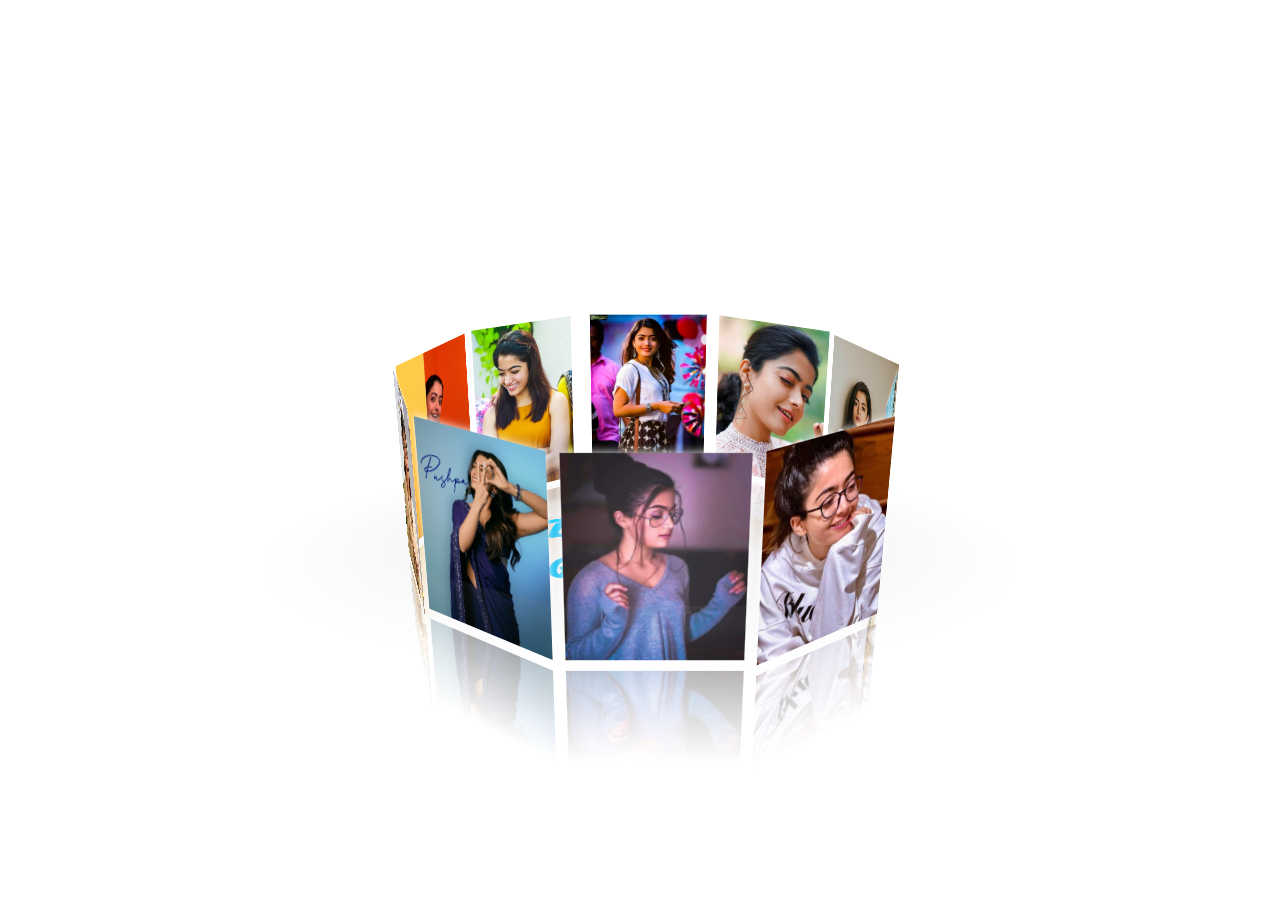
==== love/index.html @ 21aa0201 "first commit" ====
<!DOCTYPE html>
<html lang="vi">
<head>
    <meta charset="UTF-8">
    <meta http-equiv="X-UA-Compatible" content="IE=edge">
    <meta name="viewport" content="width=device-width, initial-scale=1.0">
    <title>Uyên Nhi</title>
    <link rel="shortcut icon" href="./icon.png" type="image/x-icon">
    <link rel="stylesheet" href="main.css">
    <link rel="preconnect" href="https://fonts.googleapis.com">
    <link rel="preconnect" href="https://fonts.gstatic.com" crossorigin>
    <link href="https://fonts.googleapis.com/css2?family=Dancing+Script&display=swap" rel="stylesheet">
</head>
<body>
    <div id="drag-container">
        <div id="spin-container">
            <img src="./images/r1.png" alt="">
            <img src="./images/r2.png" alt="">
            <img src="./images/r3.png" alt="">
            <img src="./images/r4.png" alt="">
            <img src="./images/r5.jpg" alt="">
            <img src="./images/r6.png" alt="">
            <img src="./images/r7.png" alt="">
            <img src="./images/r8.png" alt="">
            <img src="./images/r9.png" alt="">
            <img src="./images/r10.png" alt="">
            <p>Happy Birthday Rashmii</p>
        </div>
        <div id="ground"></div>
    </div>
    
    <div id="music-container"></div>
    <!-- <div id="canva">
        <canvas id="canvas"></canvas>
    </div> -->

    <!-- Audio tự động phát -->
    <audio id="myAudio" autoplay playsinline>
        <source src="music/setlove.mp3" type="audio/mpeg">
        <source src="music/setlove.ogg" type="audio/ogg">
    </audio>

    <script src="main.js"></script>

    <script>
        window.onload = function() {
            var audio = document.getElementById("myAudio");
            audio.muted = false;
            audio.play().catch(function(e) {
                console.log('Audio playback failed:', e);
            });

            // Hiệu ứng pháo hoa và trái tim
            const canvas = document.getElementById("canvas");
            const ctx = canvas.getContext("2d");
            canvas.width = window.innerWidth;
            canvas.height = window.innerHeight;

            function random(min, max) {
                return Math.random() * (max - min) + min;
            }

            function Firework(x, y) {
                this.x = x;
                this.y = y;
                this.radius = random(2, 4);
                this.color = `hsl(${random(0, 360)}, 100%, 50%)`;
                this.vx = random(-3, 3);
                this.vy = random(-3, 3);
                this.life = 100;
            }

            Firework.prototype.draw = function () {
                ctx.beginPath();
                ctx.arc(this.x, this.y, this.radius, 0, Math.PI * 2);
                ctx.fillStyle = this.color;
                ctx.fill();
            };

            Firework.prototype.update = function () {
                this.x += this.vx;
                this.y += this.vy;
                this.life--;
            };

            function Heart(x, y) {
                this.x = x;
                this.y = y;
                this.size = random(20, 40);
                this.color = 'red';
                this.vy = random(-2, -1);
                this.opacity = 1;
            }

            Heart.prototype.draw = function () {
                ctx.beginPath();
                ctx.moveTo(this.x, this.y);
                ctx.bezierCurveTo(this.x - this.size / 2, this.y - this.size / 2, this.x - this.size, this.y + this.size / 3, this.x, this.y + this.size);
                ctx.bezierCurveTo(this.x + this.size, this.y + this.size / 3, this.x + this.size / 2, this.y - this.size / 2, this.x, this.y);
                ctx.fillStyle = this.color;
                ctx.globalAlpha = this.opacity;
                ctx.fill();
                ctx.globalAlpha = 1;
            };

            Heart.prototype.update = function () {
                this.y += this.vy;
                this.opacity -= 0.01;
            };

            let fireworks = [];
            let hearts = [];

            function animate() {
                ctx.clearRect(0, 0, canvas.width, canvas.height);
                if (Math.random() < 0.1) {
                    fireworks.push(new Firework(random(0, canvas.width), random(0, canvas.height)));
                }
                if (Math.random() < 0.05) {
                    hearts.push(new Heart(random(0, canvas.width), canvas.height));
                }

                fireworks.forEach((firework, index) => {
                    firework.draw();
                    firework.update();
                    if (firework.life <= 0) {
                        fireworks.splice(index, 1);
                    }
                });

                hearts.forEach((heart, index) => {
                    heart.draw();
                    heart.update();
                    if (heart.opacity <= 0) {
                        hearts.splice(index, 1);
                    }
                });

                requestAnimationFrame(animate);
            }
            animate();
        };
    </script>
</body>
</html>
---- love/main.css ----
@import url('https://fonts.googleapis.com/css2?family=Amita:wght@400;700&family=Archivo:ital,wght@0,100..900;1,100..900&family=Bilbo+Swash+Caps&family=Inter:opsz,wght@14..32,500&family=Noto+Serif:ital,wght@0,100..900;1,100..900&family=Pacifico&family=Poppins:ital,wght@0,100;0,200;0,300;0,400;0,500;0,600;0,700;0,800;0,900;1,100;1,200;1,300;1,400;1,500;1,600;1,700;1,800;1,900&family=Tiro+Devanagari+Marathi:ital@0;1&display=swap');

* {
    margin: 0;
    padding: 0;
  }
  
  html,
  body {
    height: 100%;
    /* for touch screen */
    touch-action: none; 
  }
  
  body {
    overflow: hidden;
    display: -webkit-box;
    display: -ms-flexbox;
    display: flex;
    font-family: "Pacifico", sans-serif;
    background: #ffffff;
    -webkit-perspective: 1000px;
            perspective: 1000px;
    -webkit-transform-style: preserve-3d;
            transform-style: preserve-3d;
  }
  
  #drag-container, #spin-container {
    position: relative;
    display: -webkit-box;
    display: -ms-flexbox;
    display: flex;
    margin: auto;
    -webkit-transform-style: preserve-3d;
            transform-style: preserve-3d;
    -webkit-transform: rotateX(-10deg);
            transform: rotateX(-10deg);
            z-index: 100;
  }
  
  #drag-container img, #drag-container video {
    -webkit-transform-style: preserve-3d;
            transform-style: preserve-3d;
    position: absolute;
    left: 0;
    top: 0;
    max-width: 120%;
    max-height: 120%; 
    line-height: 200px;
    font-size: 50px;
    text-align: center;
    -webkit-box-shadow: 0 0 8px #fff;
            box-shadow: 0 0 8px #fff;
    -webkit-box-reflect: below 10px linear-gradient(transparent, transparent, #0005);
  }
  
  #drag-container img:hover, #drag-container video:hover {
    -webkit-box-shadow: 0 0 15px #fffd;
            box-shadow: 0 0 15px #fffd;
    -webkit-box-reflect: below 10px linear-gradient(transparent, transparent, #0007);
  }
  
  #drag-container p {
    
    position: absolute;
    top: 100%;
    left: 50%;
    -webkit-transform: translate(-50%,-50%) rotateX(90deg);
            transform: translate(-50%,-50%) rotateX(90deg);
    color: rgb(0, 195, 255);
    animation: fadein ease 15s;
  }

  @keyframes fadein {
      from {
          opacity:0;
          
      }
      to {
          opacity: 1;
          
      }
  }
  
  #ground {
    width: 900px;
    height: 900px;
    position: absolute;
    top: 100%;
    left: 50%;
    -webkit-transform: translate(-50%,-50%) rotateX(90deg);
            transform: translate(-50%,-50%) rotateX(90deg);
    background: -webkit-radial-gradient(center center, farthest-side , #9993, transparent);
  }
  
  #music-container {
    position: absolute;
    top: 0;
    left: 0;
    display: none;
  }
  
  @-webkit-keyframes spin {
    from{
      -webkit-transform: rotateY(0deg);
              transform: rotateY(0deg);
    } to{
      -webkit-transform: rotateY(360deg);
              transform: rotateY(360deg);
    }
  }
  
  @keyframes spin {
    from{
      -webkit-transform: rotateY(0deg);
              transform: rotateY(0deg);
    } to{
      -webkit-transform: rotateY(360deg);
              transform: rotateY(360deg);
    }
  }
  @-webkit-keyframes spinRevert {
    from{
      -webkit-transform: rotateY(360deg);
              transform: rotateY(360deg);
    } to{
      -webkit-transform: rotateY(0deg);
              transform: rotateY(0deg);
    }
  }
  @keyframes spinRevert {
    from{
      -webkit-transform: rotateY(360deg);
              transform: rotateY(360deg);
    } to{
      -webkit-transform: rotateY(0deg);
              transform: rotateY(0deg);
    }
  }

  #canvas {
    background-color:transparent;   
    color: transparent; 
    margin: 0;
    overflow: hidden;
    background-repeat: no-repeat;
    width: 100vw;
  }


#canva {
    position: absolute;
    top: 0px;
    right: 0px;
    overflow: hidden;
}

p {
    font-weight: 600;
    font-size: 4vw;
    text-align: center;
    
}

@media screen and (max-width: 658px)    {
  p {
    font-weight: 600;
    font-size: 12vw;
    text-align: center;
}
}
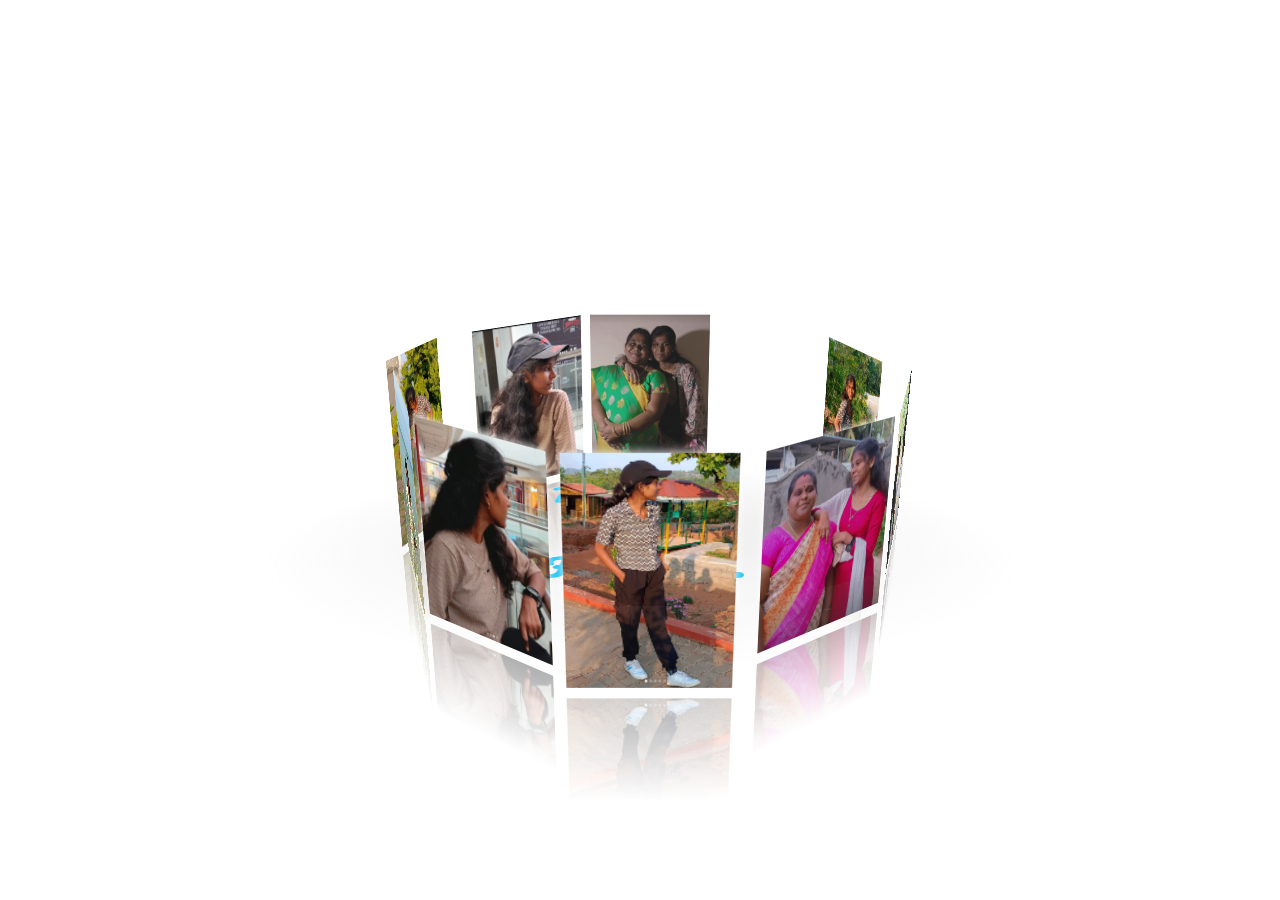
==== commit 7cc58adf: "Updated images and HTML files" ====
--- a/love/index.html
+++ b/love/index.html
@@ -4,7 +4,7 @@
     <meta charset="UTF-8">
     <meta http-equiv="X-UA-Compatible" content="IE=edge">
     <meta name="viewport" content="width=device-width, initial-scale=1.0">
-    <title>Uyên Nhi</title>
+    <title>Surprise</title>
     <link rel="shortcut icon" href="./icon.png" type="image/x-icon">
     <link rel="stylesheet" href="main.css">
     <link rel="preconnect" href="https://fonts.googleapis.com">
@@ -24,7 +24,7 @@
             <img src="./images/r8.png" alt="">
             <img src="./images/r9.png" alt="">
             <img src="./images/r10.png" alt="">
-            <p>Happy Birthday Rashmii</p>
+            <p>Happy Birthday Bera Flaslin...💖</p>
         </div>
         <div id="ground"></div>
     </div>
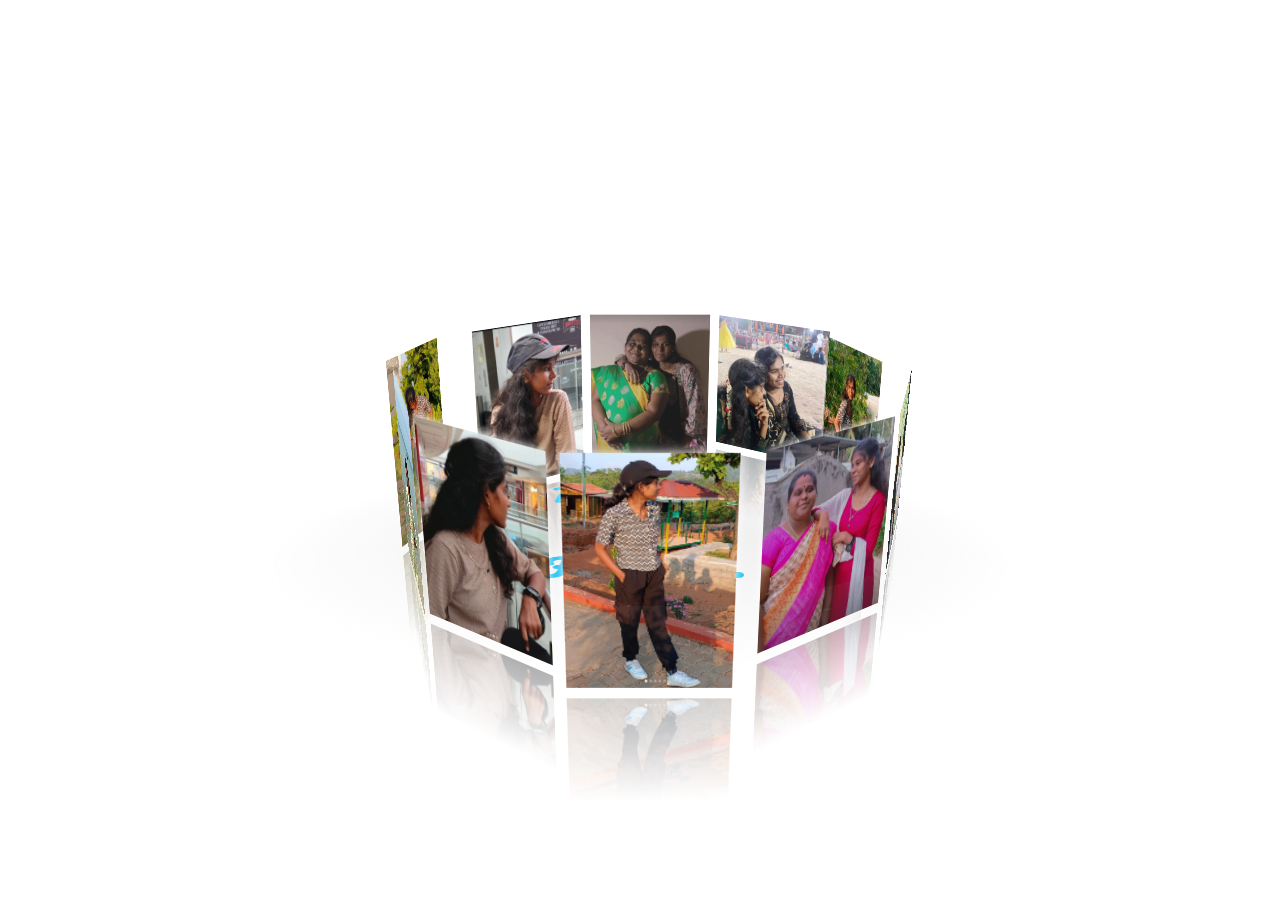
==== commit 1c4bce4e: "Updated CSS styles" ====
--- a/love/index.html
+++ b/love/index.html
@@ -18,7 +18,7 @@
             <img src="./images/r2.png" alt="">
             <img src="./images/r3.png" alt="">
             <img src="./images/r4.png" alt="">
-            <img src="./images/r5.jpg" alt="">
+            <img src="./images/r5.png" alt="">
             <img src="./images/r6.png" alt="">
             <img src="./images/r7.png" alt="">
             <img src="./images/r8.png" alt="">
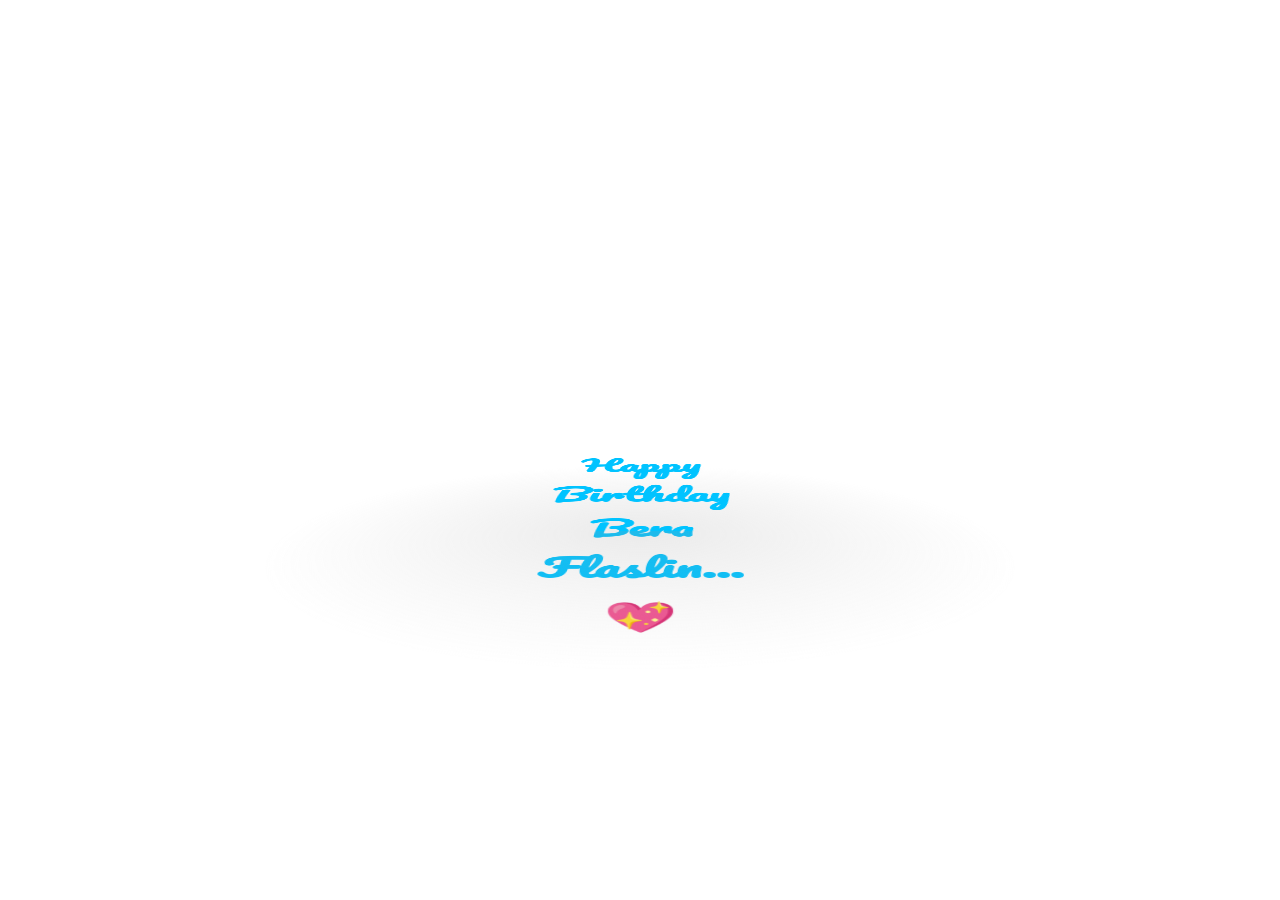
==== commit ffb75ea0: "Fixed image paths" ====
--- a/love/index.html
+++ b/love/index.html
@@ -14,16 +14,16 @@
 <body>
     <div id="drag-container">
         <div id="spin-container">
-            <img src="./images/r1.png" alt="">
-            <img src="./images/r2.png" alt="">
-            <img src="./images/r3.png" alt="">
-            <img src="./images/r4.png" alt="">
-            <img src="./images/r5.png" alt="">
-            <img src="./images/r6.png" alt="">
-            <img src="./images/r7.png" alt="">
-            <img src="./images/r8.png" alt="">
-            <img src="./images/r9.png" alt="">
-            <img src="./images/r10.png" alt="">
+            <img src="love/images/r1.png" alt="">
+            <img src="love/images/r2.png" alt="">
+            <img src="love/images/r3.png" alt="">
+            <img src="love/images/r4.png" alt="">
+            <img src="love/images/r5.png" alt="">
+            <img src="love/images/r6.png" alt="">
+            <img src="love/images/r7.png" alt="">
+            <img src="love/images/r8.png" alt="">
+            <img src="love/images/r9.png" alt="">
+            <img src="love/images/r10.png" alt="">
             <p>Happy Birthday Bera Flaslin...💖</p>
         </div>
         <div id="ground"></div>
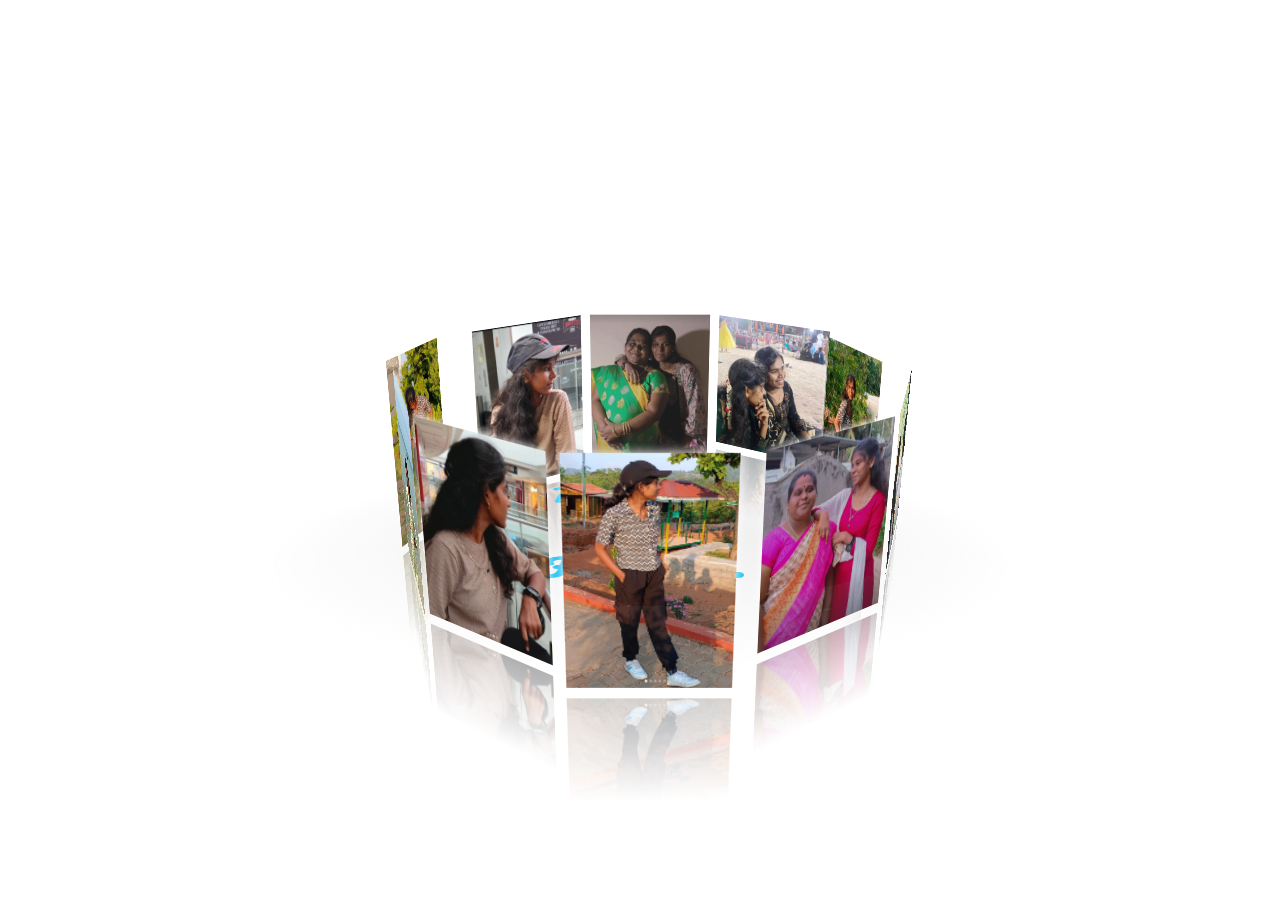
==== commit 973f57a8: "Added images properly" ====
--- a/love/index.html
+++ b/love/index.html
@@ -14,16 +14,16 @@
 <body>
     <div id="drag-container">
         <div id="spin-container">
-            <img src="love/images/r1.png" alt="">
-            <img src="love/images/r2.png" alt="">
-            <img src="love/images/r3.png" alt="">
-            <img src="love/images/r4.png" alt="">
-            <img src="love/images/r5.png" alt="">
-            <img src="love/images/r6.png" alt="">
-            <img src="love/images/r7.png" alt="">
-            <img src="love/images/r8.png" alt="">
-            <img src="love/images/r9.png" alt="">
-            <img src="love/images/r10.png" alt="">
+            <img src="./images/r1.png" alt="">
+            <img src="./images/r2.png" alt="">
+            <img src="./images/r3.png" alt="">
+            <img src="./images/r4.png" alt="">
+            <img src="./images/r5.png" alt="">
+            <img src="./images/r6.png" alt="">
+            <img src="./images/r7.png" alt="">
+            <img src="./images/r8.png" alt="">
+            <img src="./images/r9.png" alt="">
+            <img src="./images/r10.png" alt="">
             <p>Happy Birthday Bera Flaslin...💖</p>
         </div>
         <div id="ground"></div>
